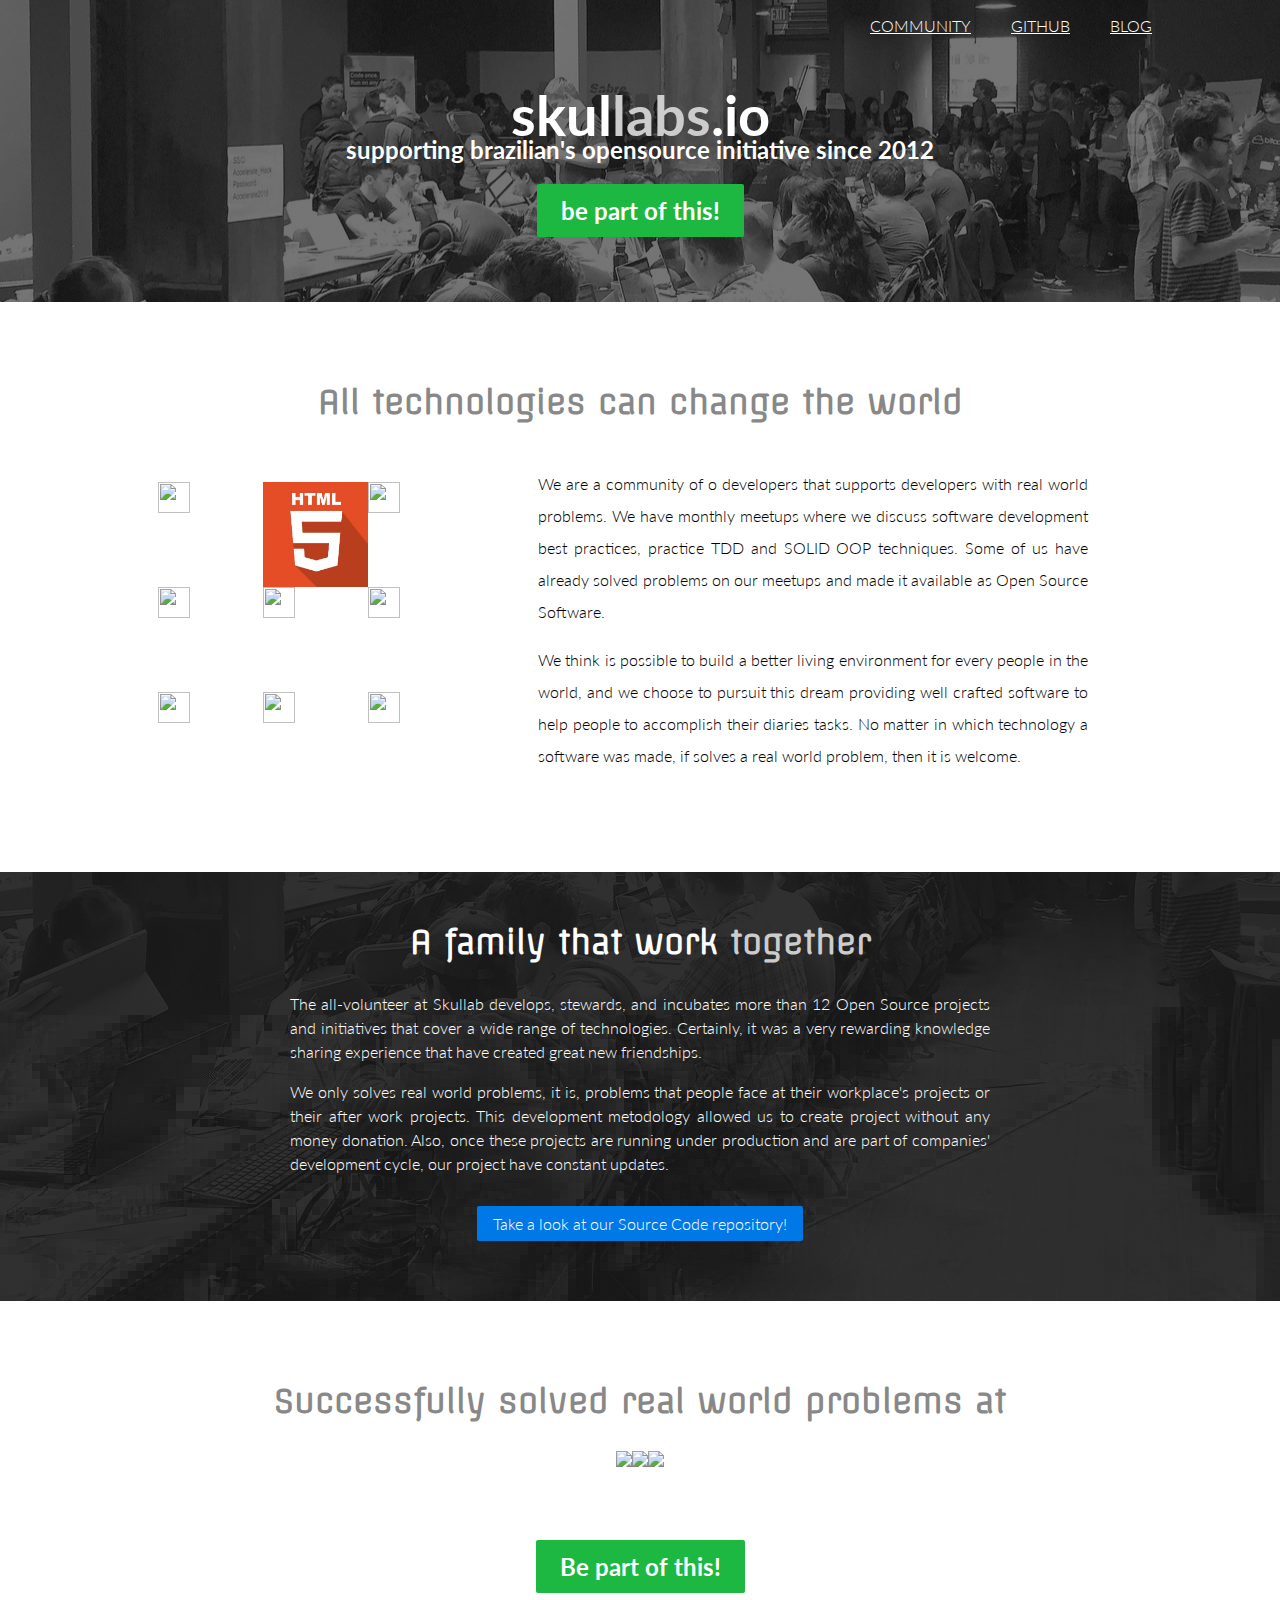
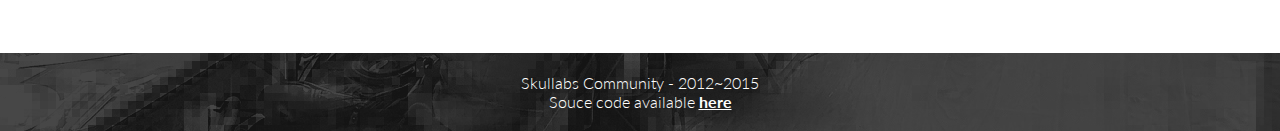
==== webapp/index.html @ 6a1160c5 "Added new site layout" ====
<!DOCTYPE html>
<html>
<head>
<meta charset="UTF-8">
<title>skullabs.io</title>
<link rel="stylesheet" href="pure-min.css">
<script src=zepto.min.js></script>
<script>

	var available_languages = [ 'pt-BR', 'en' ]

	function toggleLanguage( lang ){
		$('*[lang]').hide()
		console.log( "Selecting language " + lang )
		var s = '*[lang="'+lang+'"]'
		$(s).show()
	}

	function getCurrentLanguage(){
		var lang = window.navigator.language || 'en'
		if ( available_languages.indexOf(lang) < 0 )
			lang = 'en'
		return lang
	}

	$(function(){
		var lang = getCurrentLanguage()
		toggleLanguage( lang )
	})
</script>
<link href='https://fonts.googleapis.com/css?family=Offside' rel='stylesheet' type='text/css'>
<link href='https://fonts.googleapis.com/css?family=Lato:400,300,700' rel='stylesheet' type='text/css'>
<!--
<link href='https://fonts.googleapis.com/css?family=Roboto:400,700' rel='stylesheet' type='text/css'>
<link href='https://fonts.googleapis.com/css?family=Crimson+Text:400,700' rel='stylesheet' type='text/css'>
<link href='https://fonts.googleapis.com/css?family=Cabin:400,700' rel='stylesheet' type='text/css'>
<link href='https://fonts.googleapis.com/css?family=Monda:400,700' rel='stylesheet' type='text/css'>
-->
<style>
body {
	font-family: 'Lato', sans-serif;
	font-weight: 300;
}

.body-centered {
	margin-left: auto;
	margin-right: auto;
	width: 90%;
	max-width: 1024px;
}

header {
	background: url('header-bg.jpg') no-repeat 50% 40%;
	text-align: center;
	text-transform: lowercase;
	color: white;
}

header ul { display: block; overflow: auto; list-style: none; }
header ul li { float: right; list-style: none; margin-left: 40px; text-transform: uppercase; }
header ul li a,
header ul li a:visited { font-weight: 300; color: white; text-transform: uppercase; }
header ul li a:hover { text-transform: underline; }

header h1 {
	margin: 60px 0 0;
	font-size: 3.5em;
	line-height: 40px;
}
header h2 { margin-top: 0; font-size: 1.5em; }
header h1 .skul { color: white; }
header h1 .labs { color: #ccc; }
header h1 .dotIO { color: white; }

header .overlay {
	background: rgba(25,25,25,0.6);
	overflow: auto;
	padding-bottom: 65px;
}

header .body-centered { overflow: auto; }
section { overflow: auto; }
section > section { margin: 20px 0 10px; }

section h1 {
	color: #888;
	display: block;
	margin: 30px 5px;
	font-family: 'Offside', cursive;
	text-align: center;
}

section .thumbs,
section .text { float: left; }

section .thumbs { width: 30%; margin: 10px 20px; }
section .text {
	max-width: 65%;
	line-height: 2;
	text-align: justify;
}

.call-to-action {
	background: rgb(28, 184, 65);
	color: white;
	font-weight: bold;
	font-size: 1.5em;
}

section.body-centered{ margin-top: 30px; }
#technologies .thumbs { overflow: auto; width: 350px; height: 350px; margin: 30px; }
#technologies .thumbs img { float: left; width: 30%; height: 30%; }
#technologies .text { max-width: 550px; }

#projects {
	background: url('header-bg.jpg') no-repeat 50% 100%;
	position: relative;
	overflow: auto;
}
#projects .overlay {
	background: rgba(25,25,25,0.9);
	padding: 20px 0 30px;
}
#projects section .text {
	float: none;
	max-width: 700px;
	margin: 0 auto;
	line-height: 1.5;
}
#projects h1,
#projects .text { color: white; }
#projects h1 .together { color: #ccc; }
#projects .pure-button { display: table; margin: 30px auto; }

#customers .logos { margin-left: auto; margin-right: auto; display: table; }
#call-to-action .pure-button { margin: 50px auto; display: table; }

footer { background: url('header-bg.jpg') no-repeat 50% 100%; }
footer .overlay {
	text-align: center;
	color: white;
	padding: 20px 0;
	background: rgba(25,25,25,0.8);
}
footer p { margin: 0; padding: 0; }
footer a,
footer a:visited
 { color: white; font-weight: bold; text-transform: underline; }

</style>
</head>

<body>

	<header>
		<div class="overlay">
			<div class="body-centered">
				<ul>
					<li><a href="http://blog.skullabs.io">Blog</a></li>
					<li><a href="https://github.com/Skullabs">GitHub</a></li>
					<li lang="en"><a href="https://skullabs.mobilize.io/">Community</a></li>
					<li lang="pt-BR"><a href="https://skullabs.mobilize.io/">Comunidade</a></li>
				</ul>

				<h1 class="blog-title"><span class="skul">skul</span><span class="labs">labs</span><span class="dotIO">.io</span></h1>
				<h2 lang="pt-BR">Apoiando a iniciativa OpenSource brasileira desde 2012</h2>
				<h2 lang="en">Supporting brazilian's OpenSource initiative since 2012</h2>
				<a href="https://skullabs.mobilize.io/sign_in" lang="pt-BR" class="pure-button call-to-action">Faça parte deste time!</a>
				<a href="https://skullabs.mobilize.io/sign_in" lang="en" class="pure-button call-to-action">Be part of this!</a>
			</div>
		</div>
	</header>

	<section id="details" class="body-centered">
		<section id="technologies">
			<h1 lang="pt-BR">Qualquer tecnologia é capaz de mudar o mundo</h1>
			<h1 lang="en">All technologies can change the world</h1>

			<div class="thumbs">
				<img src="flat-logo-java.png" />
				<img src="flat-logo-html5.jpg" />
				<img src="flat-logo-css3.png" />
				<img src="flat-logo-nodejs.png" />
				<img src="flat-logo-golang.png" />
				<img src="flat-logo-ruby.png" />
				<img src="flat-logo-php.png" />
				<img src="flat-logo-scala.png" />
				<img src="flat-logo-python.png" />
			</div>

			<div class="text" lang="en">
				<p>We are a community of o developers that supports developers with real world problems.
				We have monthly meetups where we discuss software development best practices, practice
				TDD and SOLID OOP techniques. Some of us have already solved problems on our meetups
				and made it available as Open Source Software.</p>

				<p>We think is possible to build a better living environment for every people in
				the world, and we choose to pursuit this dream providing well crafted software to
				help people to accomplish their diaries tasks. No matter in which technology a software
				was made, if solves a real world problem, then it is welcome.</p>
			</div>

			<div class="text" lang="pt-BR">
				<p>Somos uma comunidade de desenvolvedores de software que apoia outros desenvolvedores
				com seus problemas do dia a dia. Mensalmente, discutimos boas práticas de desenvolvimento
				de software, desenvolvimento guiado por testes, orientação a objetos, SOLID, etc... Alguns
				dos problemas que já resolvemos, eventualmente, foram abertos como software OpenSource.</p>

				<p>O ponto é que realmente acreditamos que é possivel criar melhores condições de vida para
				todos através da tecnologia. E, de fato, decidimos perseguir este sonho criando softwares
				bem feitos para ajudar as pessoas a cumprirem suas tarefas diarias. Não importa em qual seja
				a tecnologia que foi usada para resolver tais problemas, se resolver um problema real, ela
				é será uma solução bem vinda.</p>
			</div>
		</section>
	</section>

	<div id="projects">
		<div class="overlay">
		<div class="body-centered">
		<section>
			<h1 lang="en">A family that work <span class="together">together</span></h1>
			<h1 lang="pt-BR">Uma familia que trabalha <span class="together">unida</span></h1>
			
			<div class="text" lang="pt-BR">
				<p>Todos os voluntários já criaram 12 projetos que resolveram problemas reais em seus ambientes
				de trabalho. Foi, com certeza, uma experiência recompensadora de troca de conhecimentos que gerou
				grande valor em suas empresas e que gerou grandes amizades.</p>

				<p>Antes de mais nada, resolvemos problemas reais. Na prática, são problemas que os desenvolvedores
				enfrentam no trabalho (ou em seus projetos secudários). Por estarem todos empregados, essa abordagem
				permitiu que os projetos fossem desenvolvidos sem a necessidade de angariar dinheiro. E por serem
				problemas reais, estes softwares já estão todos rodando em produção, o que garante que eles recebam
				atualizações constantes.</p>

				<a class="pure-button pure-button-primary" href="http://github.com/skullabs">Confira nosso repositório!</a>
			</div>
			
			<div class="text" lang="en">
				<p>The all-volunteer at Skullab develops, stewards, and incubates more than 12 Open Source 
				projects and initiatives that cover a wide range of technologies. Certainly, it was a very
				rewarding knowledge sharing experience that have created great new friendships.</p>

				<p>We only solves real world problems, it is, problems that people face at their workplace's
				projects or their after work projects. This development metodology allowed us to create project
				without any money donation. Also, once these projects are running under production and are
				part of companies' development cycle, our project have constant updates.</p>

				<a class="pure-button pure-button-primary" href="http://github.com/skullabs">Take a look at our Source Code repository!</a>
			</div>
		</section>
		</div>
		</div>
	</div>

	<section class="body-centered">
		<section id="customers">
			<h1 lang="en">Successfully solved real world problems at</h1>
			<h1 lang="pt-BR">Problemas reais, resolvidos com sucesso, em</h1>
			<div class="logos">
				<img src="customer-thomson-reuters.png" />
				<img src="customer-ibratan.png" />
				<img src="customer-sizebay.png" />
			</div>
		</section>

		<section id="call-to-action">
			<a href="https://skullabs.mobilize.io/sign_in" lang="pt-BR" class="pure-button call-to-action">Faça parte deste time!</a>
			<a href="https://skullabs.mobilize.io/sign_in" lang="en" class="pure-button call-to-action">Be part of this!</a>
		</section>
	</section>

	<footer>
		<div class="overlay">
			<div class="body-centered">
				<p>Skullabs Community - 2012~2015</p>
				<p>Souce code available <a href="https://github.com/Skullabs/skullabs">here</a></p>
			</div>
		</div>
	</footer>
</body>

</html>
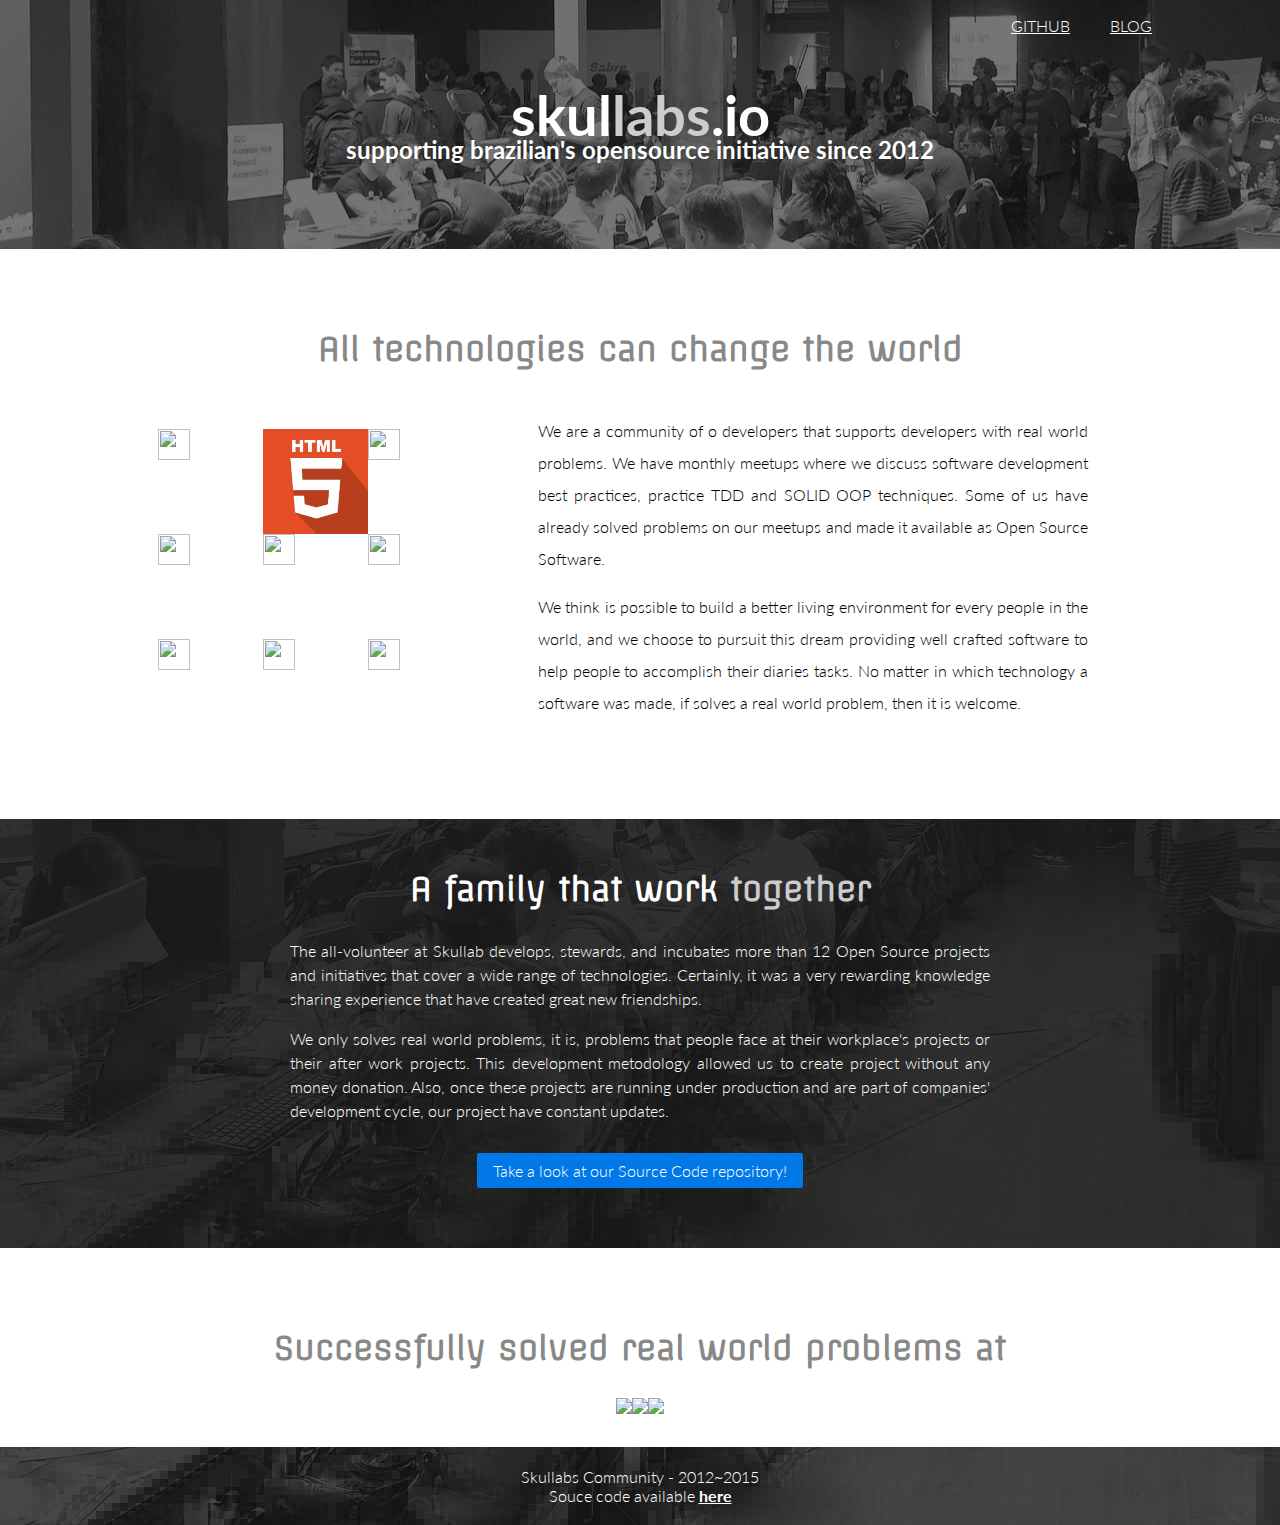
==== commit c802bb86: "Updated skullabs site" ====
--- a/webapp/index.html
+++ b/webapp/index.html
@@ -7,7 +7,7 @@
 <script src=zepto.min.js></script>
 <script>
 
-	var available_languages = [ 'pt-BR', 'en' ]
+	var available_languages = [ 'pt', 'en' ]
 
 	function toggleLanguage( lang ){
 		$('*[lang]').hide()
@@ -18,6 +18,7 @@
 
 	function getCurrentLanguage(){
 		var lang = window.navigator.language || 'en'
+		lang = lang.replace( '-.*', '' )
 		if ( available_languages.indexOf(lang) < 0 )
 			lang = 'en'
 		return lang
@@ -158,15 +159,15 @@
 				<ul>
 					<li><a href="http://blog.skullabs.io">Blog</a></li>
 					<li><a href="https://github.com/Skullabs">GitHub</a></li>
-					<li lang="en"><a href="https://skullabs.mobilize.io/">Community</a></li>
+					<!--li lang="en"><a href="https://skullabs.mobilize.io/">Community</a></li-->
 					<li lang="pt-BR"><a href="https://skullabs.mobilize.io/">Comunidade</a></li>
 				</ul>
 
 				<h1 class="blog-title"><span class="skul">skul</span><span class="labs">labs</span><span class="dotIO">.io</span></h1>
 				<h2 lang="pt-BR">Apoiando a iniciativa OpenSource brasileira desde 2012</h2>
 				<h2 lang="en">Supporting brazilian's OpenSource initiative since 2012</h2>
-				<a href="https://skullabs.mobilize.io/sign_in" lang="pt-BR" class="pure-button call-to-action">Faça parte deste time!</a>
-				<a href="https://skullabs.mobilize.io/sign_in" lang="en" class="pure-button call-to-action">Be part of this!</a>
+				<!--a href="https://skullabs.mobilize.io/sign_in" lang="pt-BR" class="pure-button call-to-action">Faça parte deste time!</a>
+				<a href="https://skullabs.mobilize.io/sign_in" lang="en" class="pure-button call-to-action">Be part of this!</a-->
 			</div>
 		</div>
 	</header>
@@ -265,8 +266,8 @@
 		</section>
 
 		<section id="call-to-action">
-			<a href="https://skullabs.mobilize.io/sign_in" lang="pt-BR" class="pure-button call-to-action">Faça parte deste time!</a>
-			<a href="https://skullabs.mobilize.io/sign_in" lang="en" class="pure-button call-to-action">Be part of this!</a>
+			<!--a href="https://skullabs.mobilize.io/sign_in" lang="pt-BR" class="pure-button call-to-action">Faça parte deste time!</a>
+			<a href="https://skullabs.mobilize.io/sign_in" lang="en" class="pure-button call-to-action">Be part of this!</a-->
 		</section>
 	</section>
 
